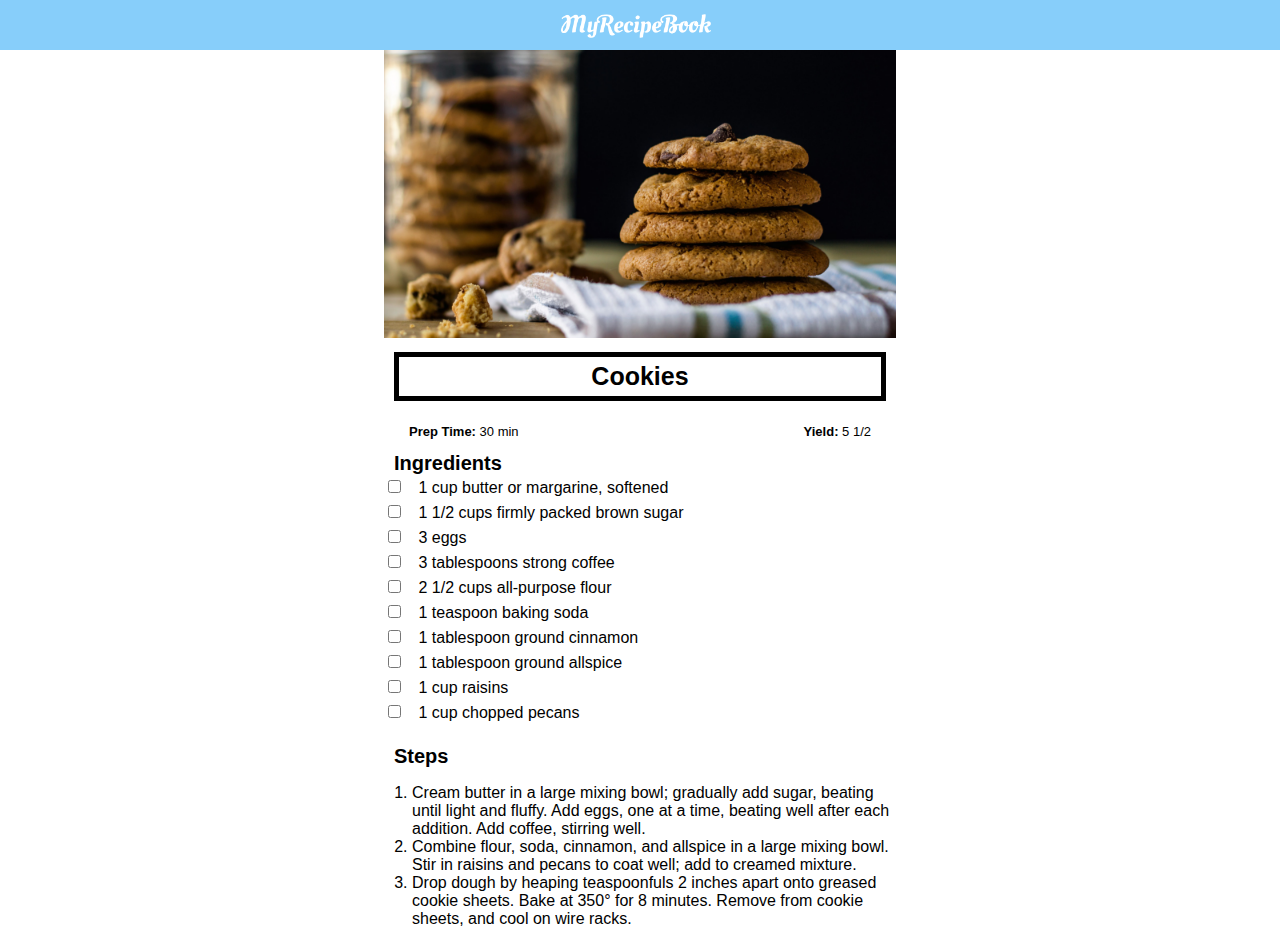
==== cookies.html @ a2471aa6 "Add files via upload" ====
<!DOCTYPE html>
<html>
    <head>
        <title>My Ricipe Book | Meals | Cookies</title>
        <link rel="stylesheet" href="style.css">
        <link rel="stylesheet" href="fontawesome/css/all.css">
    </head>

<body class="body-recipes">

<div class="header">
    <a href="deserts.html">
        <i class="fas fa-arrow-left"></i>
    </a>
<img src="images/logo-text.png">
</div>

        <div id="recipe">
            <div class="recipe-details">
                <img src="images/cookies.png">
                <h1>Cookies</h1>
                <div class="recipe-details-info">
                    <p><b>Prep Time: </b> 30 min</p>
                    <p style="float: right;"><b>Yield: </b> 5 1/2</p>
                </div>

                <div class="recipe-details-ingredients">
                    <h2>Ingredients</h2>

                    <input id="check-01" type="checkbox">
                    <label for="check-01">1 cup butter or margarine, softened</label>
                    <br>
                    <input id="check-02" type="checkbox">
                    <label for="check-02">1 1/2 cups firmly packed brown sugar</label>
                    <br>
                    <input id="check-03" type="checkbox">
                    <label for="check-03">3 eggs</label>
                    <br>
                    <input id="check-04" type="checkbox">
                    <label for="check-04">3 tablespoons strong coffee</label>
                    <br>
                    <input id="check-05" type="checkbox">
                    <label for="check-05">2 1/2 cups all-purpose flour</label>
                    <br>
                    <input id="check-06" type="checkbox">
                    <label for="check-06">1 teaspoon baking soda</label>
                    <br>
                    <input id="check-07" type="checkbox">
                    <label for="check-07">1 tablespoon ground cinnamon</label>
                    <br>
                    <input id="check-08" type="checkbox">
                    <label for="check-08">1 tablespoon ground allspice</label>
                    <br>
                    <input id="check-09" type="checkbox">
                    <label for="check-09">1 cup raisins</label>
                    <br>
                    <input id="check-10" type="checkbox">
                    <label for="check-10">1 cup chopped pecans</label>
                </div>

            <div class="recipe-details-steps">
                <h2>Steps</h2>
                <ol>
                    <li>Cream butter in a large mixing bowl; gradually add sugar, beating until light and fluffy. Add eggs, one at a time, beating well after each addition. Add coffee, stirring well.</li>
                    <li>Combine flour, soda, cinnamon, and allspice in a large mixing bowl. Stir in raisins and pecans to coat well; add to creamed mixture.</li>
                    <li>Drop dough by heaping teaspoonfuls 2 inches apart onto greased cookie sheets. Bake at 350° for 8 minutes. Remove from cookie sheets, and cool on wire racks.</li>
                </ol>
            </div>

            </div>

        </div>
</body>
</html>
---- style.css ----
html{
    height: 100%;
}

body{
    font-family: sans-serif;
    margin: 0;
    padding: 0;
    height: 100%;
}

.body-home{
    background-image: url('images/background-01-port.png');
    background-position: center;
    background-attachment: fixed;
    background-repeat: no-repeat;
    background-size: cover;
}

.body-meals{
    background-image: url('images/background-02-port.png');
    background-position: center;
    background-attachment: fixed;
    background-repeat: no-repeat;
    background-size: cover;
}
/*========== Header ==========*/

.header{
    background-color: lightskyblue;
    width: 100%;
    height: 50px;
    top: 0;
    position: fixed;
    overflow: hidden;
    text-align: center;
}

.header i {
    float: left;
    padding: 17px 0px 0px 17px;
    color: white;
}
.header img {
    width: 150px;
    padding-top: 14px;
    padding-right: 25px;
}

/*========== Home Page ==========*/


#home-logo-img{
    width: 50px;
    display: block;
    margin: auto;
    padding: 25px 10px 10px 10px;
}

#home-logo-text{
    width: auto;
    display: block;
    margin: auto;
    padding: 25px;
}

/*========== Home Page Manu ==========*/
.home-manu-item{
    text-decoration: none;
    text-transform: uppercase;

    color:white;
    font-size: 25px;
    font-weight: bold;
    text-align: center;
    border: 5px solid white;

    display: block;
    margin: auto;
    margin-bottom: 10px;
    width: 80%;
}


/*==========  Meals Page  ==========*/

#meals {
    padding-top: 50px;
}

.meals-list a{
    text-decoration: none;
}

.meal-list-item{
    border: 5px solid #1a1a1a;
    margin: 10px;
}

.meal-list-item h1{
    font-weight: bold;
    font-size: 20px;
    color: #1a1a1a;
    padding-left: 10px;
}

.meal-list-item i {
    float: right;
    color: #1a1a1a;
    padding-right: 10px;
}

.meal-list-item p {
    font-size: 15px;
    font-style: italic;
    color: #4d4d4d;
    margin-top: -7px;
    padding-left: 10px;
}

/*========== Recipe Page ==========*/

#recipe{
    padding-top: 50px;
}

.recipe-details img{
    width: 100%;
}

.recipe-details h1{
    font-size: 25px;
    text-align: center;
    border: 5px solid black;
    margin: 10px;
    padding: 5px;
}

.recipe-details h2{
    font-size: 20px;
    text-align: left;
    margin: 0;
    margin-left: 10px;
}

.recipe-details-info {
    margin-left: 25px;
    margin-right: 25px;
}

.recipe-details-info p {
    font-size: 13px;
    display: inline-block;
}

.recipe-details-ingredients label {
    line-height: 25px;
    margin-left: 10px;
}

.recipe-details-steps {
    padding-top: 20px;
}

.recipe-details-steps ol {
    padding-left: 28px;
}

/*========== Responsive layout ==========*/

@media only screen and (min-width: 600px) {
#meals{
    width: 80%;
    margin: auto;
}

#recipe{
    width: 80%;
    margin: auto;
}
}

@media only screen and (min-width: 1000px) {
    #meals{
        width: 60%;
        margin: auto;
    }
    
    #recipe{
        width: 60%;
        margin: auto;
    }
}

@media only screen and (min-width: 1000px) {
    #meals{
        width: 40%;
        margin: auto;
    }
    
    #recipe{
        width: 40%;
        margin: auto;
    }
}


@media only screen and (min-width: 720px) {
.body-home{
    background-image: url('images/background-01-land.png');
}

.body-meals{
    background-image: url('images/background-02-land.png');
}

}
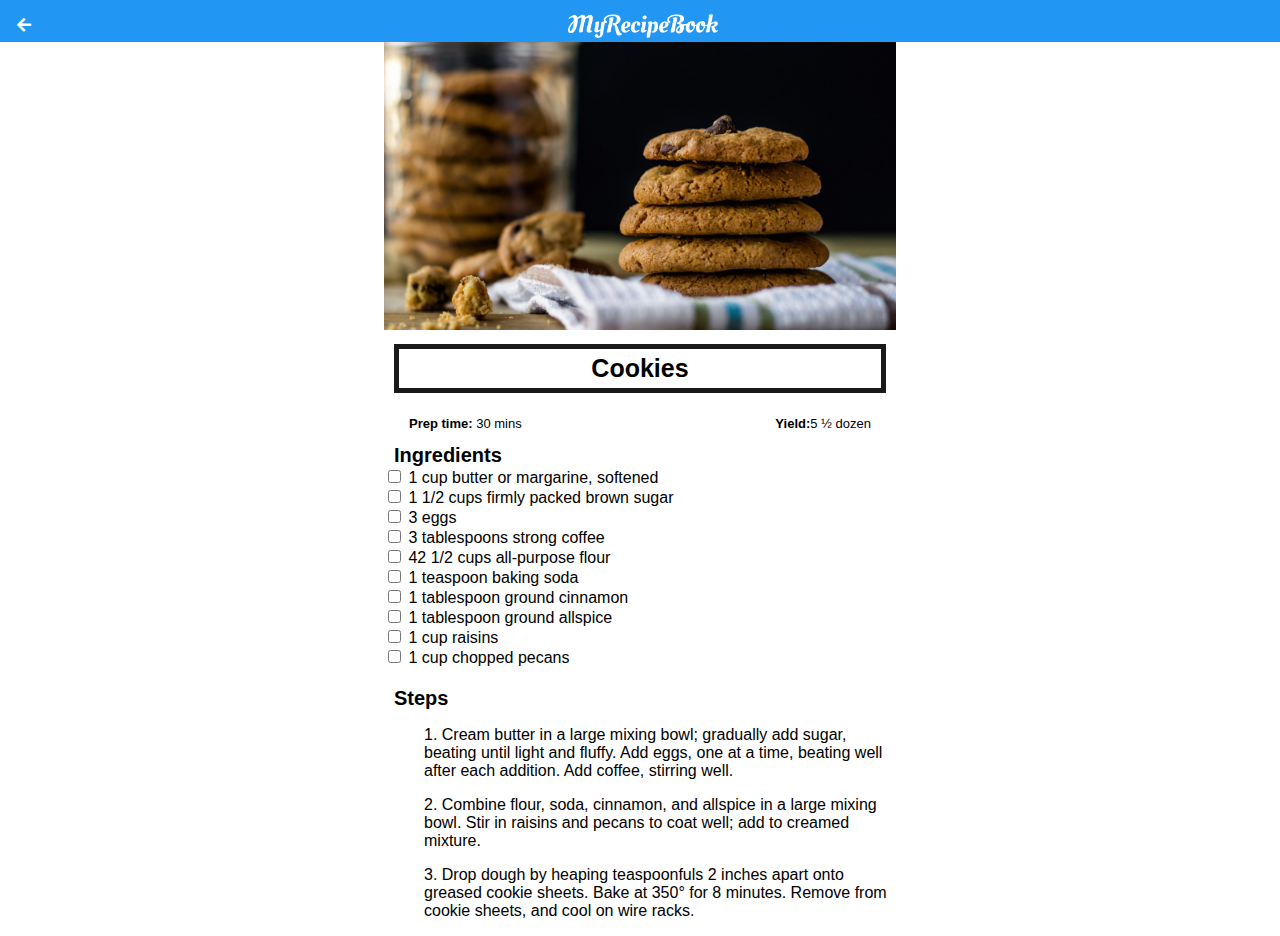
==== commit 0280f717: "Add files via upload" ====
--- a/cookies.html
+++ b/cookies.html
@@ -1,74 +1,86 @@
 <!DOCTYPE html>
 <html>
     <head>
-        <title>My Ricipe Book | Meals | Cookies</title>
+        <title>My Recipe Book | Drinks | Griled Cheese</title>
         <link rel="stylesheet" href="style.css">
         <link rel="stylesheet" href="fontawesome/css/all.css">
     </head>
-
-<body class="body-recipes">
-
-<div class="header">
-    <a href="deserts.html">
-        <i class="fas fa-arrow-left"></i>
-    </a>
-<img src="images/logo-text.png">
-</div>
-
-        <div id="recipe">
-            <div class="recipe-details">
-                <img src="images/cookies.png">
-                <h1>Cookies</h1>
-                <div class="recipe-details-info">
-                    <p><b>Prep Time: </b> 30 min</p>
-                    <p style="float: right;"><b>Yield: </b> 5 1/2</p>
-                </div>
-
-                <div class="recipe-details-ingredients">
-                    <h2>Ingredients</h2>
-
-                    <input id="check-01" type="checkbox">
-                    <label for="check-01">1 cup butter or margarine, softened</label>
-                    <br>
-                    <input id="check-02" type="checkbox">
-                    <label for="check-02">1 1/2 cups firmly packed brown sugar</label>
-                    <br>
-                    <input id="check-03" type="checkbox">
-                    <label for="check-03">3 eggs</label>
-                    <br>
-                    <input id="check-04" type="checkbox">
-                    <label for="check-04">3 tablespoons strong coffee</label>
-                    <br>
-                    <input id="check-05" type="checkbox">
-                    <label for="check-05">2 1/2 cups all-purpose flour</label>
-                    <br>
-                    <input id="check-06" type="checkbox">
-                    <label for="check-06">1 teaspoon baking soda</label>
-                    <br>
-                    <input id="check-07" type="checkbox">
-                    <label for="check-07">1 tablespoon ground cinnamon</label>
-                    <br>
-                    <input id="check-08" type="checkbox">
-                    <label for="check-08">1 tablespoon ground allspice</label>
-                    <br>
-                    <input id="check-09" type="checkbox">
-                    <label for="check-09">1 cup raisins</label>
-                    <br>
-                    <input id="check-10" type="checkbox">
-                    <label for="check-10">1 cup chopped pecans</label>
-                </div>
-
-            <div class="recipe-details-steps">
-                <h2>Steps</h2>
-                <ol>
-                    <li>Cream butter in a large mixing bowl; gradually add sugar, beating until light and fluffy. Add eggs, one at a time, beating well after each addition. Add coffee, stirring well.</li>
-                    <li>Combine flour, soda, cinnamon, and allspice in a large mixing bowl. Stir in raisins and pecans to coat well; add to creamed mixture.</li>
-                    <li>Drop dough by heaping teaspoonfuls 2 inches apart onto greased cookie sheets. Bake at 350° for 8 minutes. Remove from cookie sheets, and cool on wire racks.</li>
-                </ol>
+    
+    <body class="body-recipe">
+        
+        <div class="header">
+        <a href="index.html">
+            <i class="fas fa-arrow-left"></i>
+        </a>
+        <img src="images/logo-text.png">
+        </div>
+        
+        <div id="meals">
+            
+        <div class="meals-recipe">
+   <div class="recipe-details">
+            <img src="images/cookies.png">
+       <h1>Cookies</h1>
+       <div class="recipe-details-info">
+       <p><b>Prep time:</b> 30 mins</p>
+       <p style="float: right;"><b>Yield:</b>5 ½ dozen</p>
+           </div>
+       <div class="recipe-details-ingrendients">
+       <h2>Ingredients</h2>
+           
+           <input id="check-01" type="checkbox">
+           <lebel for="check-01">1 cup butter or margarine, softened</lebel>
+           <br>
+                     <input id="check-01" type="checkbox">
+           <lebel for="check-01">1 1/2 cups firmly packed brown sugar</lebel>
+           <br> 
+                      <input id="check-01" type="checkbox">
+           <lebel for="check-01">3 eggs</lebel>
+           <br>
+                      <input id="check-01" type="checkbox">
+           <lebel for="check-01">3 tablespoons strong coffee</lebel>
+           <br>
+                      <input id="check-01" type="checkbox">
+           <lebel for="check-01">42 1/2 cups all-purpose flour</lebel>
+           <br>
+           
+                                 <input id="check-01" type="checkbox">
+           <lebel for="check-01">1 teaspoon baking soda</lebel>
+           <br>
+           
+                                 <input id="check-01" type="checkbox">
+           <lebel for="check-01">1 tablespoon ground cinnamon</lebel>
+           <br>
+                                 <input id="check-01" type="checkbox">
+           <lebel for="check-01">1 tablespoon ground allspice</lebel>
+           <br>
+                                 <input id="check-01" type="checkbox">
+           <lebel for="check-01">1 cup raisins</lebel>
+           <br>
+                                 <input id="check-01" type="checkbox">
+           <lebel for="check-01">1 cup chopped pecans</lebel>
+           <br>
+           
+           
+           
+           
+           
+         </div>
+         <div class="recipe-details-steps">
+              <h2>Steps</h2>
+               
+             <ol>1.	Cream butter in a large mixing bowl; gradually add sugar, beating until light and fluffy. Add eggs, one at a time, beating well after each addition. Add coffee, stirring well.</ol>
+             <ol>2.	Combine flour, soda, cinnamon, and allspice in a large mixing bowl. Stir in raisins and pecans to coat well; add to creamed mixture.</ol>
+             <ol>3.	Drop dough by heaping teaspoonfuls 2 inches apart onto greased cookie sheets. Bake at 350° for 8 minutes. Remove from cookie sheets, and cool on wire racks.</ol>
+             
+        </div>
+       
+       
+       
+              </div>
+            
             </div>
-
-            </div>
-
+            
         </div>
-</body>
+    </body>        
 </html>--- a/style.css
+++ b/style.css
@@ -1,146 +1,152 @@
-html{
-    height: 100%;
-}
-
-body{
+html {
+    height: 100;
+    
+}
+body {
     font-family: sans-serif;
+    
     margin: 0;
     padding: 0;
+    
     height: 100%;
 }
 
-.body-home{
-    background-image: url('images/background-01-port.png');
+.body-home {
+    background-image: url(images/background-01-port.png);
     background-position: center;
-    background-attachment: fixed;
+    background-attachment: fixed; 
     background-repeat: no-repeat;
     background-size: cover;
 }
 
-.body-meals{
-    background-image: url('images/background-02-port.png');
+.body-meals {
+    background-image: url(images/background-02-port.png);
     background-position: center;
-    background-attachment: fixed;
+    background-attachment: fixed; 
     background-repeat: no-repeat;
     background-size: cover;
 }
-/*========== Header ==========*/
-
-.header{
-    background-color: lightskyblue;
-    width: 100%;
-    height: 50px;
-    top: 0;
+
+/*================ HOME PAGE ==================*/
+
+#home-logo-img {
+    width: 50px;
+    display: block;
+    margin: auto;
+    padding: 25px 10px 10px 10px;
+    }
+
+#home-logo-text {
+    width: auto;
+    display: block;
+    margin: auto;
+    padding: 25px;
+}
+
+/*============== HOME PAGE MENU ============*/
+
+.home-menu-item {
+    text-decoration: none;
+    text-transform: upperchase;
+    
+    color: #ffffff;
+    font-size: 25px;
+    font-weight: bold;
+    text-align: center;
+    border: 5px solid #ffffff;
+    
+    display: block;
+    margin: auto;
+    margin-bottom: 10px;
+    width: 80%;
+}
+
+/*================ HEADER ==================*/
+
+.header {
+    background-color: #2196f3;
+    
+    width: 100;
+    height: 50%;
+    top: 0%
+        
     position: fixed;
     overflow: hidden;
+    
     text-align: center;
 }
-
+ 
 .header i {
     float: left;
     padding: 17px 0px 0px 17px;
-    color: white;
-}
+    color: #ffffff
+}
+
 .header img {
     width: 150px;
     padding-top: 14px;
-    padding-right: 25px;
-}
-
-/*========== Home Page ==========*/
-
-
-#home-logo-img{
-    width: 50px;
-    display: block;
-    margin: auto;
-    padding: 25px 10px 10px 10px;
-}
-
-#home-logo-text{
-    width: auto;
-    display: block;
-    margin: auto;
-    padding: 25px;
-}
-
-/*========== Home Page Manu ==========*/
-.home-manu-item{
+    padding-right: 25px;    
+}
+
+
+/*============== HOME PAGE MENU ============*/
+
+.meals-list a {
     text-decoration: none;
-    text-transform: uppercase;
-
-    color:white;
-    font-size: 25px;
-    font-weight: bold;
-    text-align: center;
-    border: 5px solid white;
-
-    display: block;
-    margin: auto;
-    margin-bottom: 10px;
-    width: 80%;
-}
-
-
-/*==========  Meals Page  ==========*/
-
-#meals {
-    padding-top: 50px;
-}
-
-.meals-list a{
-    text-decoration: none;
-}
-
-.meal-list-item{
+}
+
+.meals-list-item {
     border: 5px solid #1a1a1a;
     margin: 10px;
 }
 
-.meal-list-item h1{
+.meals-list-item h1 {
     font-weight: bold;
     font-size: 20px;
     color: #1a1a1a;
-    padding-left: 10px;
-}
-
-.meal-list-item i {
+    padding-left: 10px;    
+}
+
+.meals-list-item i {
     float: right;
     color: #1a1a1a;
     padding-right: 10px;
 }
 
-.meal-list-item p {
+.meals-list-item p {
     font-size: 15px;
     font-style: italic;
     color: #4d4d4d;
     margin-top: -7px;
-    padding-left: 10px;
-}
-
-/*========== Recipe Page ==========*/
-
-#recipe{
-    padding-top: 50px;
-}
-
-.recipe-details img{
-    width: 100%;
-}
-
-.recipe-details h1{
+    padding-left: 10px
+}
+
+/*================ RECIPE PAGE ==================*/
+
+#recipe {
+    padding-top: 50%;
+}
+
+/*================ RECIPE DETAILS ==================*/
+
+.recipe-details img {
+    width:  100%;
+}
+
+.recipe-details h1 {
     font-size: 25px;
     text-align: center;
-    border: 5px solid black;
+    border: 5px solid #1a1a1a;
     margin: 10px;
     padding: 5px;
 }
 
-.recipe-details h2{
+.recipe-details h2 {
     font-size: 20px;
     text-align: left;
     margin: 0;
     margin-left: 10px;
+    
 }
 
 .recipe-details-info {
@@ -150,20 +156,22 @@
 
 .recipe-details-info p {
     font-size: 13px;
-    display: inline-block;
+    display: inline-block
+    
 }
 
 .recipe-details-ingredients label {
     line-height: 25px;
     margin-left: 10px;
+    
 }
 
 .recipe-details-steps {
     padding-top: 20px;
 }
 
-.recipe-details-steps ol {
-    padding-left: 28px;
+.receipe-details-steps ol {
+    padding-left: 28px
 }
 
 /*========== Responsive layout ==========*/
